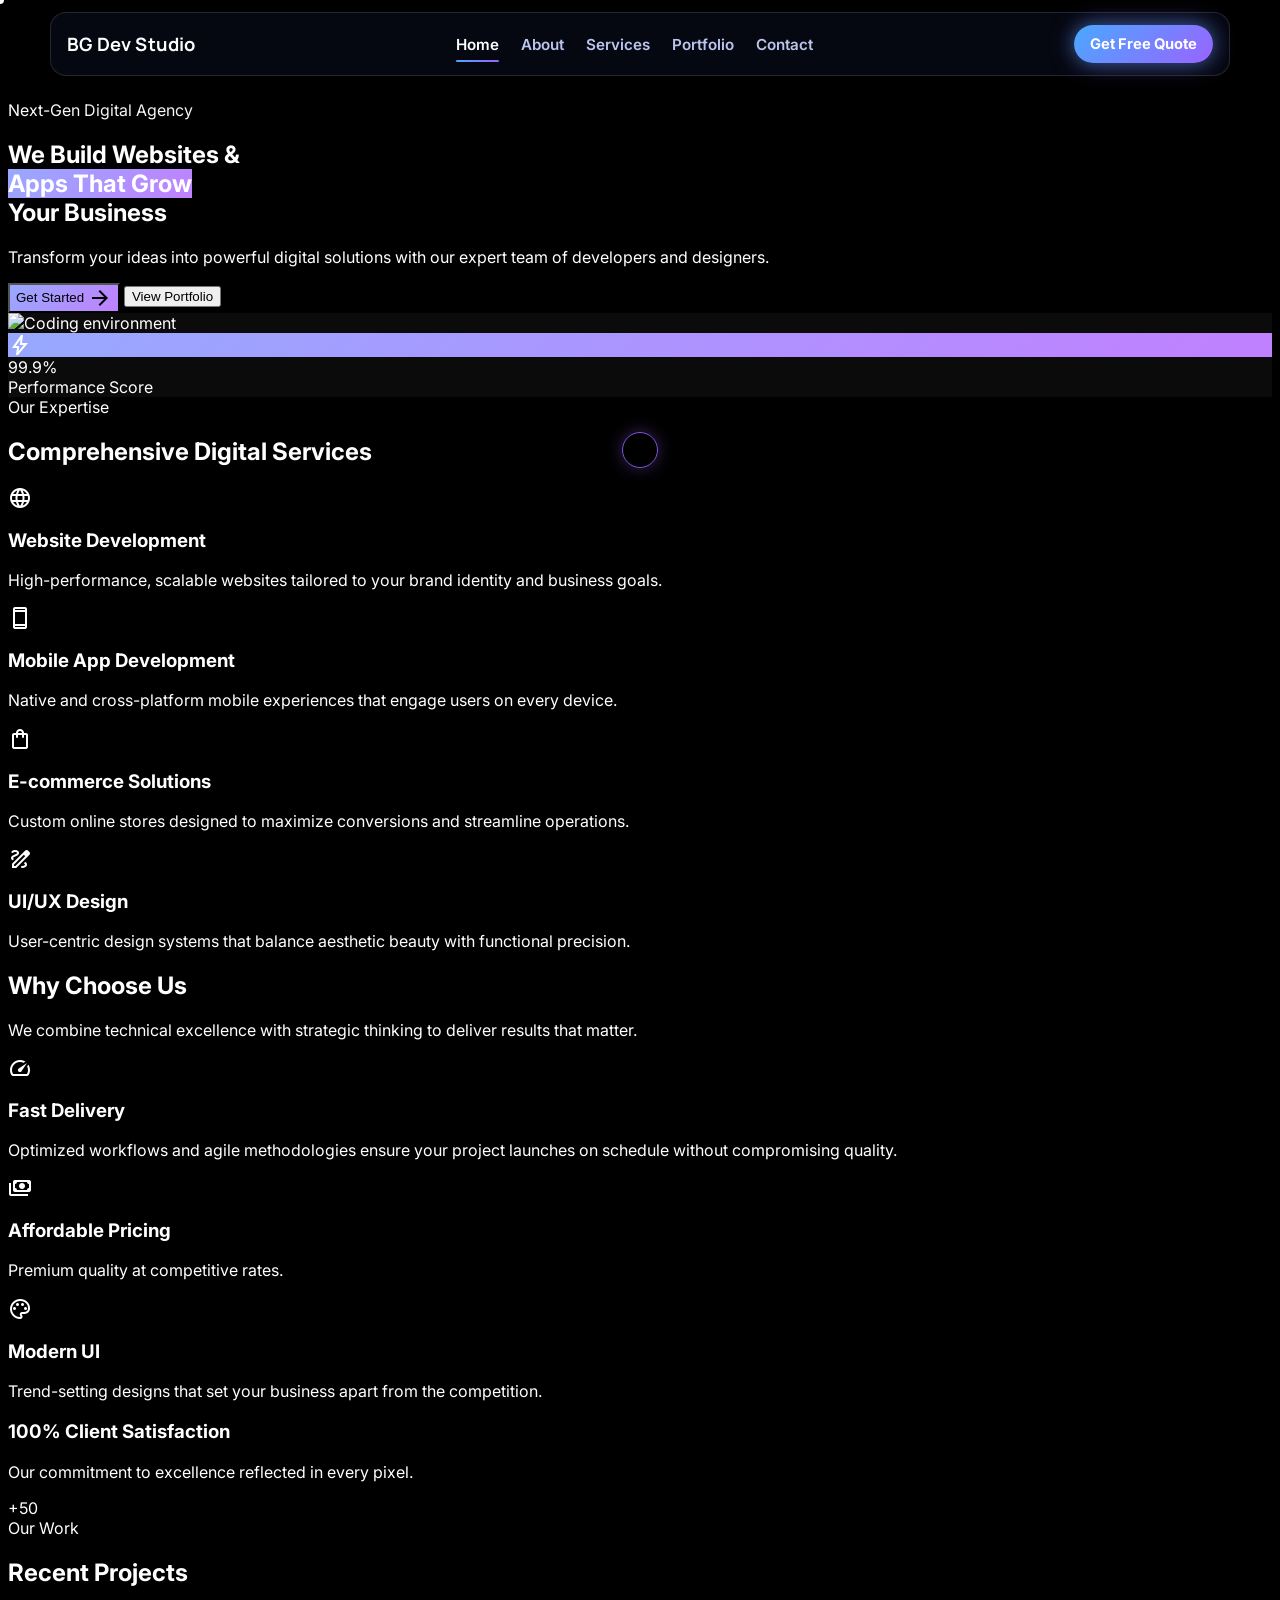
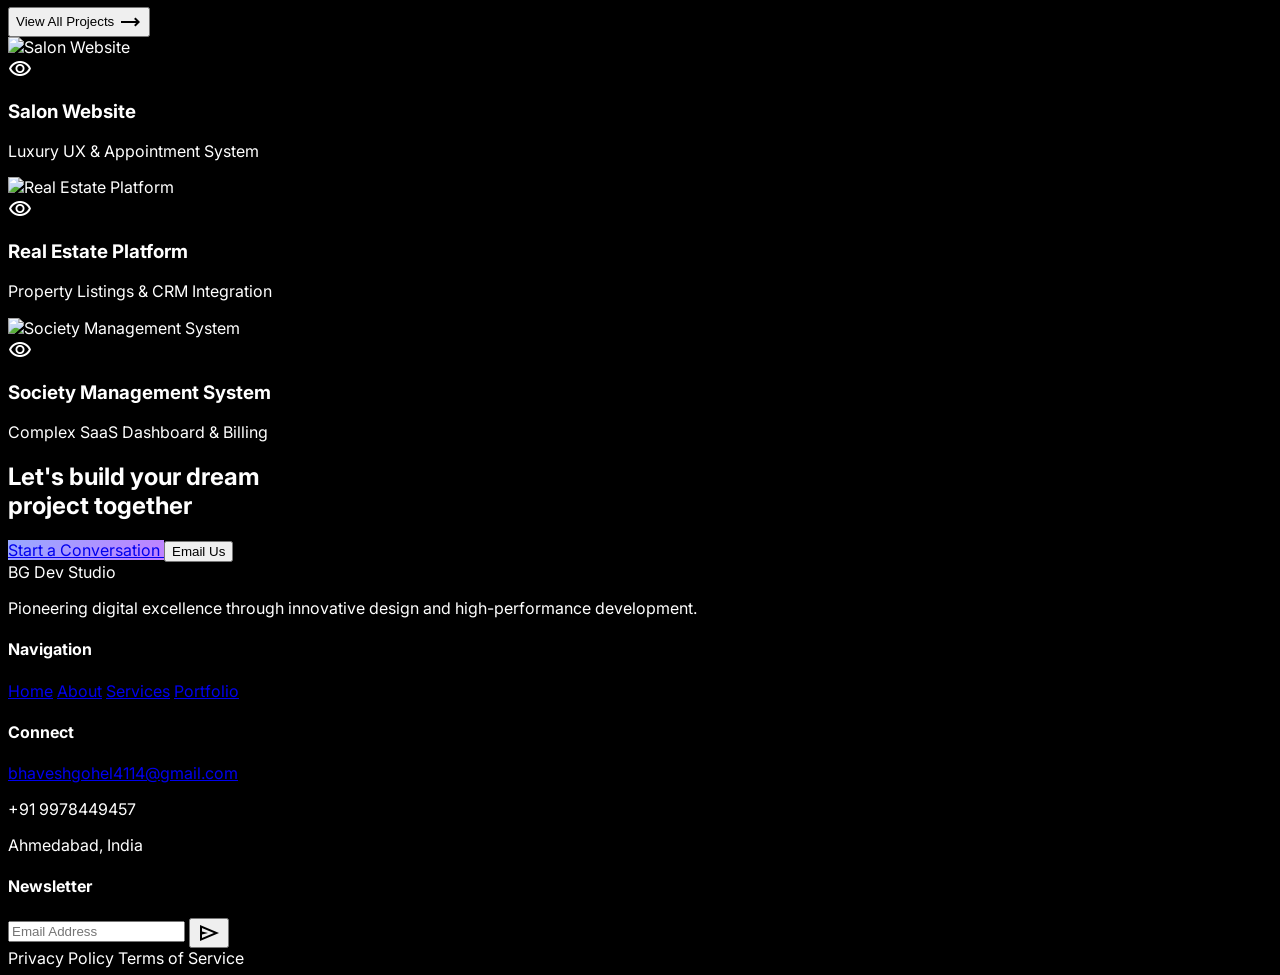
==== index.html @ 19041549 "done" ====
﻿<!DOCTYPE html>

<html class="dark" lang="en"><head>
<meta charset="utf-8"/>
<meta content="width=device-width, initial-scale=1.0" name="viewport"/>
<title>BG Dev Studio | We Build Websites &amp; Apps That Grow Your Business</title>
<link rel="icon" type="image/svg+xml" href="assets/bg-logo.svg" />
<script src="https://cdn.tailwindcss.com?plugins=forms,container-queries"></script>
<link href="https://fonts.googleapis.com/css2?family=Manrope:wght@400;500;600;700;800&amp;family=Inter:wght@400;500;600&amp;display=swap" rel="stylesheet"/>
<link href="https://fonts.googleapis.com/css2?family=Material+Symbols+Outlined:wght,FILL@100..700,0..1&amp;display=swap" rel="stylesheet"/>
<link href="https://fonts.googleapis.com/css2?family=Material+Symbols+Outlined:wght,FILL@100..700,0..1&amp;display=swap" rel="stylesheet"/>
<script id="tailwind-config">
      tailwind.config = {
        darkMode: "class",
        theme: {
          extend: {
            colors: {
              "error-dim": "#d73357",
              "on-primary-fixed-variant": "#00207e",
              "primary-fixed": "#859aff",
              "surface-container": "#191919",
              "tertiary": "#69daff",
              "on-secondary-fixed-variant": "#7511c3",
              "surface-tint": "#97a9ff",
              "on-secondary-container": "#e9cdff",
              "tertiary-dim": "#00c0ea",
              "on-tertiary-fixed-variant": "#004a5c",
              "on-surface": "#ffffff",
              "primary-fixed-dim": "#718bff",
              "surface-bright": "#2c2c2c",
              "on-tertiary-container": "#004050",
              "tertiary-fixed-dim": "#00c0ea",
              "outline": "#757575",
              "tertiary-container": "#00cffc",
              "secondary-fixed-dim": "#dbb4ff",
              "error": "#ff6e84",
              "surface-container-highest": "#262626",
              "on-secondary-fixed": "#4f0089",
              "secondary": "#c180ff",
              "secondary-container": "#6f00be",
              "on-secondary": "#33005b",
              "primary": "#97a9ff",
              "background": "#0e0e0e",
              "on-background": "#ffffff",
              "surface-dim": "#0e0e0e",
              "surface-container-lowest": "#000000",
              "inverse-surface": "#f9f9f9",
              "tertiary-fixed": "#00cffc",
              "primary-dim": "#3e65ff",
              "surface-container-high": "#1f1f1f",
              "surface": "#0e0e0e",
              "surface-container-low": "#131313",
              "secondary-fixed": "#e5c6ff",
              "on-primary-container": "#001867",
              "inverse-primary": "#134af1",
              "secondary-dim": "#9c48ea",
              "on-error": "#490013",
              "on-error-container": "#ffb2b9",
              "on-surface-variant": "#ababab",
              "on-primary": "#002283",
              "on-tertiary": "#004a5d",
              "error-container": "#a70138",
              "surface-variant": "#262626",
              "outline-variant": "#484848",
              "inverse-on-surface": "#555555",
              "on-tertiary-fixed": "#002a35",
              "on-primary-fixed": "#000000",
              "primary-container": "#859aff"
            },
            fontFamily: {
              "headline": ["Manrope"],
              "body": ["Inter"],
              "label": ["Inter"]
            },
            borderRadius: {"DEFAULT": "0.125rem", "lg": "0.25rem", "xl": "0.5rem", "full": "0.75rem"},
          },
        },
      }
    </script>
<style>
        .material-symbols-outlined {
            font-variation-settings: 'FILL' 0, 'wght' 400, 'GRAD' 0, 'opsz' 24;
            vertical-align: middle;
        }
        body {
            background-color: #000000;
            color: #ffffff;
            font-family: 'Inter', sans-serif;
        }
        .kinetic-gradient {
            background: linear-gradient(135deg, #97a9ff 0%, #c180ff 100%);
        }
        .glass-panel {
            background: rgba(19, 19, 19, 0.6);
            backdrop-filter: blur(20px);
        }
    
        .nav-scroll::-webkit-scrollbar { display: none; }
        .nav-scroll { -ms-overflow-style: none; scrollbar-width: none; }
        @media (max-width: 767px) {
            body { overflow-x: hidden; }
        }
            html { scroll-behavior: smooth; }
        .reveal {
            opacity: 0;
            transform: translateY(18px) scale(0.985);
            filter: blur(3px);
            transition: opacity .7s cubic-bezier(.22,1,.36,1), transform .7s cubic-bezier(.22,1,.36,1), filter .7s cubic-bezier(.22,1,.36,1);
            will-change: opacity, transform, filter;
        }
        .reveal.is-visible {
            opacity: 1;
            transform: translateY(0) scale(1);
            filter: blur(0);
        }
        .float-slow { animation: floatSlow 7s ease-in-out infinite; }
        @keyframes floatSlow {
            0%, 100% { transform: translateY(0px); }
            50% { transform: translateY(-8px); }
        }
        @media (prefers-reduced-motion: reduce) {
            .reveal, .reveal.is-visible { transition: none !important; opacity: 1 !important; transform: none !important; filter: none !important; }
            .float-slow { animation: none !important; }
            html { scroll-behavior: auto; }
        }
    </style>

<link rel="stylesheet" href="style.css" />
</head>
<body class="bg-surface-container-lowest text-on-surface selection:bg-primary/30">
<!-- TopNavBar -->
<div id="site-header-root"></div>
<!-- Hero Section -->
<section class="relative min-h-screen flex items-center pt-20 overflow-hidden">
<!-- Ambient Glows -->
<div class="absolute top-[-10%] left-[-10%] w-[50%] h-[50%] bg-primary-dim/10 blur-[120px] rounded-full"></div>
<div class="absolute bottom-[-10%] right-[-10%] w-[50%] h-[50%] bg-secondary-dim/10 blur-[120px] rounded-full"></div>
<div class="max-w-7xl mx-auto px-4 sm:px-6 lg:px-8 grid grid-cols-1 lg:grid-cols-12 gap-12 items-center">
<div class="lg:col-span-7 z-10">
<div class="inline-flex items-center gap-2 px-3 py-1 rounded-md bg-secondary-container/30 border border-secondary/20 mb-6">
<span class="w-2 h-2 rounded-full bg-secondary animate-pulse"></span>
<span class="text-xs font-label font-medium text-secondary-fixed">Next-Gen Digital Agency</span>
</div>
<h1 class="font-headline text-4xl sm:text-5xl md:text-7xl font-extrabold tracking-tighter leading-tight mb-6">
                    We Build Websites &amp; <br/>
<span class="text-transparent bg-clip-text kinetic-gradient">Apps That Grow</span> <br/>
                    Your Business
                </h1>
<p class="font-body text-lg md:text-xl text-on-surface-variant max-w-xl mb-10">
                    Transform your ideas into powerful digital solutions with our expert team of developers and designers.
                </p>
<div class="flex flex-wrap gap-4">
<button class="kinetic-gradient text-on-primary-fixed px-8 py-4 rounded-full font-headline font-bold text-lg hover:scale-95 transition-all duration-200 flex items-center gap-2">
                        Get Started
                        <span class="material-symbols-outlined" data-icon="arrow_forward">arrow_forward</span>
</button>
<button class="bg-surface-container-high border border-outline-variant/20 px-8 py-4 rounded-full font-headline font-bold text-lg hover:bg-surface-bright transition-all duration-200">
                        View Portfolio
                    </button>
</div>
</div>
<div class="lg:col-span-5 relative hidden lg:block">
<div class="aspect-square glass-panel rounded-3xl border border-outline-variant/10 overflow-hidden rotate-3 shadow-2xl">
<img alt="Coding environment" class="w-full h-full object-cover opacity-80" data-alt="Close-up of a high-end computer screen displaying elegant lines of code in a dark mode editor with blue and purple syntax highlighting" src="https://lh3.googleusercontent.com/aida-public/[base64]"/>
</div>
<div class="absolute -bottom-6 -left-6 glass-panel p-6 rounded-2xl border border-outline-variant/10 shadow-xl -rotate-6">
<div class="flex items-center gap-4">
<div class="w-12 h-12 rounded-full kinetic-gradient flex items-center justify-center">
<span class="material-symbols-outlined text-white" data-icon="bolt">bolt</span>
</div>
<div>
<div class="text-xl font-bold font-headline">99.9%</div>
<div class="text-xs text-on-surface-variant">Performance Score</div>
</div>
</div>
</div>
</div>
</div>
</section>
<!-- Services Preview -->
<section class="py-24 bg-surface-container-low">
<div class="max-w-7xl mx-auto px-4 sm:px-6 lg:px-8">
<div class="mb-16">
<span class="text-secondary font-label font-bold tracking-widest uppercase text-xs">Our Expertise</span>
<h2 class="font-headline text-4xl font-bold tracking-tight mt-2">Comprehensive Digital Services</h2>
</div>
<div class="grid grid-cols-1 md:grid-cols-2 lg:grid-cols-4 gap-6">
<!-- Website Development -->
<div class="group bg-surface-container-high p-8 rounded-xl hover:bg-surface-bright transition-all duration-500 border border-outline-variant/5">
<div class="w-14 h-14 rounded-lg bg-primary/10 flex items-center justify-center mb-6 group-hover:scale-110 transition-transform">
<span class="material-symbols-outlined text-primary text-3xl" data-icon="language">language</span>
</div>
<h3 class="font-headline text-xl font-bold mb-4">Website Development</h3>
<p class="text-on-surface-variant font-body text-sm leading-relaxed">High-performance, scalable websites tailored to your brand identity and business goals.</p>
</div>
<!-- Mobile App Development -->
<div class="group bg-surface-container-high p-8 rounded-xl hover:bg-surface-bright transition-all duration-500 border border-outline-variant/5">
<div class="w-14 h-14 rounded-lg bg-secondary/10 flex items-center justify-center mb-6 group-hover:scale-110 transition-transform">
<span class="material-symbols-outlined text-secondary text-3xl" data-icon="smartphone">smartphone</span>
</div>
<h3 class="font-headline text-xl font-bold mb-4">Mobile App Development</h3>
<p class="text-on-surface-variant font-body text-sm leading-relaxed">Native and cross-platform mobile experiences that engage users on every device.</p>
</div>
<!-- E-commerce Solutions -->
<div class="group bg-surface-container-high p-8 rounded-xl hover:bg-surface-bright transition-all duration-500 border border-outline-variant/5">
<div class="w-14 h-14 rounded-lg bg-tertiary/10 flex items-center justify-center mb-6 group-hover:scale-110 transition-transform">
<span class="material-symbols-outlined text-tertiary text-3xl" data-icon="shopping_bag">shopping_bag</span>
</div>
<h3 class="font-headline text-xl font-bold mb-4">E-commerce Solutions</h3>
<p class="text-on-surface-variant font-body text-sm leading-relaxed">Custom online stores designed to maximize conversions and streamline operations.</p>
</div>
<!-- UI/UX Design -->
<div class="group bg-surface-container-high p-8 rounded-xl hover:bg-surface-bright transition-all duration-500 border border-outline-variant/5">
<div class="w-14 h-14 rounded-lg bg-error/10 flex items-center justify-center mb-6 group-hover:scale-110 transition-transform">
<span class="material-symbols-outlined text-error text-3xl" data-icon="draw">draw</span>
</div>
<h3 class="font-headline text-xl font-bold mb-4">UI/UX Design</h3>
<p class="text-on-surface-variant font-body text-sm leading-relaxed">User-centric design systems that balance aesthetic beauty with functional precision.</p>
</div>
</div>
</div>
</section>
<!-- Why Choose Us (Bento Grid) -->
<section class="py-24 bg-surface">
<div class="max-w-7xl mx-auto px-4 sm:px-6 lg:px-8">
<div class="text-center mb-16">
<h2 class="font-headline text-4xl font-bold tracking-tight">Why Choose Us</h2>
<p class="text-on-surface-variant mt-4 max-w-2xl mx-auto">We combine technical excellence with strategic thinking to deliver results that matter.</p>
</div>
<div class="grid grid-cols-1 md:grid-cols-3 gap-6 auto-rows-[240px]">
<div class="md:col-span-2 bg-surface-container-high rounded-3xl p-8 flex flex-col justify-end relative overflow-hidden group">
<div class="absolute top-0 right-0 p-8">
<span class="material-symbols-outlined text-primary text-6xl opacity-20 group-hover:opacity-100 transition-opacity" data-icon="speed">speed</span>
</div>
<h3 class="font-headline text-2xl font-bold relative z-10">Fast Delivery</h3>
<p class="text-on-surface-variant mt-2 relative z-10 max-w-md">Optimized workflows and agile methodologies ensure your project launches on schedule without compromising quality.</p>
</div>
<div class="bg-secondary-container/20 rounded-3xl p-8 border border-secondary/10 flex flex-col items-center justify-center text-center group">
<span class="material-symbols-outlined text-secondary text-5xl mb-4 group-hover:scale-110 transition-transform" data-icon="payments">payments</span>
<h3 class="font-headline text-2xl font-bold">Affordable Pricing</h3>
<p class="text-xs text-on-secondary-container mt-2">Premium quality at competitive rates.</p>
</div>
<div class="bg-surface-container-high rounded-3xl p-8 flex flex-col justify-center group">
<div class="flex items-center gap-4 mb-4">
<div class="w-10 h-10 rounded-full bg-tertiary/10 flex items-center justify-center">
<span class="material-symbols-outlined text-tertiary" data-icon="palette">palette</span>
</div>
<h3 class="font-headline text-xl font-bold">Modern UI</h3>
</div>
<p class="text-on-surface-variant text-sm">Trend-setting designs that set your business apart from the competition.</p>
</div>
<div class="md:col-span-2 bg-gradient-to-br from-primary-dim/20 to-secondary-dim/20 rounded-3xl p-8 flex flex-col sm:flex-row sm:items-center sm:justify-between gap-6 group overflow-hidden">
<div>
<h3 class="font-headline text-3xl font-bold">100% Client Satisfaction</h3>
<p class="text-on-surface-variant mt-2">Our commitment to excellence reflected in every pixel.</p>
</div>
<div class="flex -space-x-3 sm:-space-x-4 self-end sm:self-auto shrink-0">
<div class="w-12 h-12 rounded-full border-2 border-surface bg-surface-container"></div>
<div class="w-12 h-12 rounded-full border-2 border-surface bg-primary"></div>
<div class="w-12 h-12 rounded-full border-2 border-surface bg-secondary"></div>
<div class="w-12 h-12 rounded-full border-2 border-surface bg-tertiary flex items-center justify-center text-xs font-bold">+50</div>
</div>
</div>
</div>
</div>
</section>
<!-- Portfolio Preview -->
<section class="py-24 bg-surface-container-low overflow-hidden">
<div class="max-w-7xl mx-auto px-4 sm:px-6 lg:px-8">
<div class="flex justify-between items-end mb-16">
<div>
<span class="text-primary font-label font-bold tracking-widest uppercase text-xs">Our Work</span>
<h2 class="font-headline text-4xl font-bold tracking-tight mt-2">Recent Projects</h2>
</div>
<button class="text-primary font-headline font-bold flex items-center gap-2 hover:gap-4 transition-all">
                    View All Projects
                    <span class="material-symbols-outlined" data-icon="trending_flat">trending_flat</span>
</button>
</div>
<div class="grid grid-cols-1 md:grid-cols-3 gap-8">
<!-- Project 1 -->
<div class="group">
<div class="aspect-[4/3] rounded-2xl overflow-hidden mb-6 bg-surface-container-highest relative">
<img alt="Salon Website" class="w-full h-full object-cover group-hover:scale-105 transition-transform duration-700" data-alt="Modern minimalist website interface for a luxury hair salon featuring soft lighting, elegant typography, and high-resolution lifestyle imagery" src="https://lh3.googleusercontent.com/aida-public/[base64]"/>
<div class="absolute inset-0 bg-black/40 opacity-0 group-hover:opacity-100 transition-opacity flex items-center justify-center">
<span class="material-symbols-outlined text-white text-4xl" data-icon="visibility">visibility</span>
</div>
</div>
<h3 class="font-headline text-xl font-bold mb-1">Salon Website</h3>
<p class="text-on-surface-variant text-sm">Luxury UX &amp; Appointment System</p>
</div>
<!-- Project 2 -->
<div class="group">
<div class="aspect-[4/3] rounded-2xl overflow-hidden mb-6 bg-surface-container-highest relative">
<img alt="Real Estate Platform" class="w-full h-full object-cover group-hover:scale-105 transition-transform duration-700" data-alt="Clean and professional real estate search portal showing property listings with a map view and intuitive filter controls in a sleek dark interface" src="https://lh3.googleusercontent.com/aida-public/[base64]"/>
<div class="absolute inset-0 bg-black/40 opacity-0 group-hover:opacity-100 transition-opacity flex items-center justify-center">
<span class="material-symbols-outlined text-white text-4xl" data-icon="visibility">visibility</span>
</div>
</div>
<h3 class="font-headline text-xl font-bold mb-1">Real Estate Platform</h3>
<p class="text-on-surface-variant text-sm">Property Listings &amp; CRM Integration</p>
</div>
<!-- Project 3 -->
<div class="group">
<div class="aspect-[4/3] rounded-2xl overflow-hidden mb-6 bg-surface-container-highest relative">
<img alt="Society Management System" class="w-full h-full object-cover group-hover:scale-105 transition-transform duration-700" data-alt="Dashboard interface for a society management application featuring analytics charts, resident lists, and administrative task panels in a sophisticated dark theme" src="https://lh3.googleusercontent.com/aida-public/[base64]"/>
<div class="absolute inset-0 bg-black/40 opacity-0 group-hover:opacity-100 transition-opacity flex items-center justify-center">
<span class="material-symbols-outlined text-white text-4xl" data-icon="visibility">visibility</span>
</div>
</div>
<h3 class="font-headline text-xl font-bold mb-1">Society Management System</h3>
<p class="text-on-surface-variant text-sm">Complex SaaS Dashboard &amp; Billing</p>
</div>
</div>
</div>
</section>
<!-- Call To Action -->
<section class="py-24 bg-surface-container-lowest relative overflow-hidden">
<div class="absolute inset-0 kinetic-gradient opacity-10 blur-[100px] rounded-full scale-150"></div>
<div class="max-w-4xl mx-auto px-4 sm:px-6 lg:px-8 text-center relative z-10">
<h2 class="font-headline text-3xl sm:text-4xl md:text-6xl font-extrabold tracking-tighter mb-8 leading-tight">
                Let's build your dream <br/> project together
            </h2>
<div class="flex flex-wrap justify-center gap-6">
<a class="kinetic-gradient text-on-primary-fixed px-10 py-5 rounded-full font-headline font-bold text-xl hover:scale-95 transition-all duration-200 inline-flex items-center justify-center" href="https://wa.me/919978449457?text=Hi%20BG%20Dev%20Studio%2C%20please%20share%20your%20service%20details%20and%20pricing." rel="noopener noreferrer" target="_blank">
                    Start a Conversation
                </a>
<button class="bg-surface-container-high px-10 py-5 rounded-full font-headline font-bold text-xl border border-outline-variant/20 hover:bg-surface-bright transition-all">
                    Email Us
                </button>
</div>
</div>
</section>
<!-- Footer -->
<footer class="bg-black w-full py-12 px-4 sm:px-6 lg:px-8 border-t border-neutral-900">
<div class="grid grid-cols-1 md:grid-cols-4 gap-8 max-w-7xl mx-auto">
<div class="col-span-1">
<div class="text-lg font-black text-white mb-4">BG Dev Studio</div>
<p class="font-manrope text-sm text-neutral-400 max-w-xs">
                    Pioneering digital excellence through innovative design and high-performance development.
                </p>
</div>
<div class="col-span-1">
<h4 class="text-white font-bold mb-4 font-headline text-sm uppercase tracking-widest">Navigation</h4>
<div class="flex flex-col gap-2">
<a class="font-manrope text-sm text-neutral-500 hover:text-blue-400 transition-colors" href="index.html">Home</a>
<a class="font-manrope text-sm text-neutral-500 hover:text-blue-400 transition-colors" href="about.html">About</a>
<a class="font-manrope text-sm text-neutral-500 hover:text-blue-400 transition-colors" href="service.html">Services</a>
<a class="font-manrope text-sm text-neutral-500 hover:text-blue-400 transition-colors" href="portfolio.html">Portfolio</a>
</div>
</div>
<div class="col-span-1">
<h4 class="text-white font-bold mb-4 font-headline text-sm uppercase tracking-widest">Connect</h4>
<div class="flex flex-col gap-2">
<a class="font-manrope text-sm text-neutral-500 hover:text-blue-400 transition-colors" href="mailto:bhaveshgohel4114@gmail.com">bhaveshgohel4114@gmail.com</a>
<p class="font-manrope text-sm text-neutral-500">+91 9978449457</p>
<p class="font-manrope text-sm text-neutral-500">Ahmedabad, India</p>
</div>
</div>
<div class="col-span-1">
<h4 class="text-white font-bold mb-4 font-headline text-sm uppercase tracking-widest">Newsletter</h4>
<div class="relative">
<input class="w-full bg-surface-container-lowest border border-outline-variant/30 rounded-lg px-4 py-2 text-sm focus:border-primary transition-colors outline-none" placeholder="Email Address" type="email"/>
<button class="absolute right-2 top-1.5 text-primary">
<span class="material-symbols-outlined" data-icon="send">send</span>
</button>
</div>
</div>
</div>
<div class="max-w-7xl mx-auto mt-12 pt-8 border-t border-neutral-900/50 flex flex-col md:flex-row justify-between items-center gap-4">
<div class="flex gap-6">
<span class="text-neutral-500 hover:text-white transition-colors text-xs">Privacy Policy</span>
<span class="text-neutral-500 hover:text-white transition-colors text-xs">Terms of Service</span>
</div>
</div>
</footer>
<script>
(function () {
  const sectionTargets = document.querySelectorAll('section, footer');
  const cardTargets = document.querySelectorAll('.group, .glass-panel, .rounded-xl, .rounded-2xl, .rounded-3xl');
  const unique = new Set();
  [...sectionTargets, ...cardTargets].forEach((el) => {
    if (!el || unique.has(el)) return;
    unique.add(el);
    el.classList.add('reveal');
  });

  document.querySelectorAll('.glass-panel').forEach((el) => el.classList.add('float-slow'));

  const observer = new IntersectionObserver((entries) => {
    entries.forEach((entry) => {
      if (!entry.isIntersecting) return;
      entry.target.classList.add('is-visible');
      observer.unobserve(entry.target);
    });
  }, { threshold: 0.12, rootMargin: '0px 0px -8% 0px' });

  let i = 0;
  document.querySelectorAll('.reveal').forEach((el) => {
    el.style.transitionDelay = (i % 6) * 60 + 'ms';
    observer.observe(el);
    i += 1;
  });
})();
</script>

<script src="script.js" defer></script>
</body></html>
---- style.css ----
﻿:root {
  --sh-bg: rgba(8, 12, 24, 0.68);
  --sh-line: rgba(255, 255, 255, 0.12);
  --sh-text: #e7ebff;
  --sh-muted: #bcc5ee;
  --sh-neon-a: #4aa8ff;
  --sh-neon-b: #9a63ff;
}

body.has-shared-header {
  padding-top: 92px;
}

.sh-header {
  position: fixed;
  top: 12px;
  left: 50%;
  transform: translateX(-50%);
  width: min(1180px, calc(100% - 26px));
  z-index: 900;
}

.sh-inner {
  display: grid;
  grid-template-columns: auto 1fr auto;
  align-items: center;
  gap: 18px;
  padding: 12px 16px;
  border-radius: 16px;
  background: var(--sh-bg);
  border: 1px solid var(--sh-line);
  backdrop-filter: blur(13px);
  -webkit-backdrop-filter: blur(13px);
  box-shadow: 0 16px 34px rgba(0, 0, 0, 0.34);
}

.sh-logo {
  text-decoration: none;
  color: #fff;
  font-family: "Space Grotesk", Manrope, sans-serif;
  font-weight: 700;
  font-size: 1.15rem;
  letter-spacing: 0.2px;
}

.sh-nav {
  display: flex;
  justify-content: center;
  gap: 22px;
}

.sh-link,
.sh-mobile-link {
  text-decoration: none;
  color: var(--sh-muted);
  position: relative;
  transition: color .24s ease;
}

.sh-link {
  font-size: 0.95rem;
  font-weight: 600;
  padding: 4px 0;
}

.sh-link::after {
  content: "";
  position: absolute;
  left: 0;
  right: 0;
  bottom: -4px;
  height: 2px;
  border-radius: 999px;
  background: linear-gradient(90deg, var(--sh-neon-a), var(--sh-neon-b));
  transform: scaleX(0);
  transform-origin: left center;
  transition: transform .22s ease;
}

.sh-link:hover,
.sh-link.is-active {
  color: #fff;
}

.sh-link:hover::after,
.sh-link.is-active::after {
  transform: scaleX(1);
}

.sh-cta {
  text-decoration: none;
  display: inline-flex;
  align-items: center;
  justify-content: center;
  padding: 10px 16px;
  border-radius: 999px;
  color: #fff;
  font-weight: 700;
  font-size: 0.92rem;
  background: linear-gradient(135deg, var(--sh-neon-a), var(--sh-neon-b));
  box-shadow: 0 0 18px rgba(74, 168, 255, 0.45), 0 0 28px rgba(154, 99, 255, 0.32);
  transition: transform .2s ease, box-shadow .2s ease;
}

.sh-cta:hover {
  transform: translateY(-2px) scale(1.03);
  box-shadow: 0 0 22px rgba(74, 168, 255, 0.55), 0 0 34px rgba(154, 99, 255, 0.42);
}

.sh-toggle {
  display: none;
  width: 42px;
  height: 42px;
  border-radius: 12px;
  border: 1px solid var(--sh-line);
  background: rgba(255, 255, 255, 0.04);
  cursor: pointer;
  align-items: center;
  justify-content: center;
  gap: 4px;
  flex-direction: column;
}

.sh-toggle span {
  width: 18px;
  height: 2px;
  background: #fff;
  border-radius: 99px;
  transition: transform .22s ease, opacity .22s ease;
}

.sh-toggle.is-open span:nth-child(1) { transform: translateY(6px) rotate(45deg); }
.sh-toggle.is-open span:nth-child(2) { opacity: 0; }
.sh-toggle.is-open span:nth-child(3) { transform: translateY(-6px) rotate(-45deg); }

.sh-mobile-backdrop {
  position: fixed;
  inset: 0;
  background: rgba(5, 8, 16, 0.54);
  backdrop-filter: blur(4px);
  -webkit-backdrop-filter: blur(4px);
  z-index: 890;
  opacity: 0;
  transition: opacity .26s ease;
}

.sh-mobile {
  position: fixed;
  top: 70px;
  left: 50%;
  transform: translate(-50%, -14px);
  width: min(1180px, calc(100% - 26px));
  z-index: 910;
  border-radius: 16px;
  background: rgba(9, 13, 26, 0.96);
  border: 1px solid var(--sh-line);
  padding: 16px;
  display: grid;
  gap: 12px;
  opacity: 0;
  pointer-events: none;
  transition: opacity .26s ease, transform .26s ease;
}

.sh-mobile.is-open {
  opacity: 1;
  transform: translate(-50%, 0);
  pointer-events: auto;
}

.sh-mobile-link {
  font-size: 1.05rem;
  font-weight: 600;
  padding: 8px 2px;
  border-bottom: 1px solid rgba(255, 255, 255, 0.1);
}

.sh-mobile-link:hover,
.sh-mobile-link.is-active {
  color: #fff;
  text-shadow: 0 0 10px rgba(94, 160, 255, 0.4);
}

.sh-cta-mobile {
  margin-top: 8px;
  width: 100%;
}

@media (max-width: 900px) {
  .sh-inner {
    grid-template-columns: auto auto;
    justify-content: space-between;
  }

  .sh-nav,
  .sh-cta {
    display: none;
  }

  .sh-toggle {
    display: inline-flex;
  }
}

.shared-page-loader {
  position: fixed;
  inset: 0;
  z-index: 12000;
  display: grid;
  place-items: center;
  background: rgba(5, 9, 20, 0.97);
  transition: opacity .5s ease, visibility .5s ease;
}

.shared-page-loader.is-hidden {
  opacity: 0;
  visibility: hidden;
}

.shared-page-loader-ring {
  width: 78px;
  height: 78px;
  border-radius: 50%;
  border: 3px solid rgba(255, 255, 255, 0.14);
  border-top-color: #4aa8ff;
  border-right-color: #9a63ff;
  animation: sharedLoaderSpin .9s linear infinite;
  box-shadow: 0 0 20px rgba(74, 168, 255, 0.42), 0 0 32px rgba(154, 99, 255, 0.33);
}

@keyframes sharedLoaderSpin {
  to {
    transform: rotate(360deg);
  }
}

.shared-cursor-dot,
.shared-cursor-ring {
  position: fixed;
  top: 0;
  left: 0;
  transform: translate(-50%, -50%);
  pointer-events: none;
  z-index: 13000;
  border-radius: 50%;
}

.shared-cursor-dot {
  width: 8px;
  height: 8px;
  background: #fff;
}

.shared-cursor-ring {
  width: 34px;
  height: 34px;
  border: 1px solid rgba(154, 99, 255, 0.85);
  box-shadow: 0 0 16px rgba(154, 99, 255, 0.35);
  transition: width .18s ease, height .18s ease, border-color .18s ease, box-shadow .18s ease;
}

.shared-cursor-ring.is-active {
  width: 50px;
  height: 50px;
  border-color: rgba(74, 168, 255, 0.95);
  box-shadow: 0 0 20px rgba(74, 168, 255, 0.46);
}

@media (pointer: fine) and (min-width: 681px) {
  body.has-shared-cursor {
    cursor: none;
  }
}

@media (max-width: 680px), (pointer: coarse), (prefers-reduced-motion: reduce) {
  .shared-cursor-dot,
  .shared-cursor-ring {
    display: none !important;
  }
}
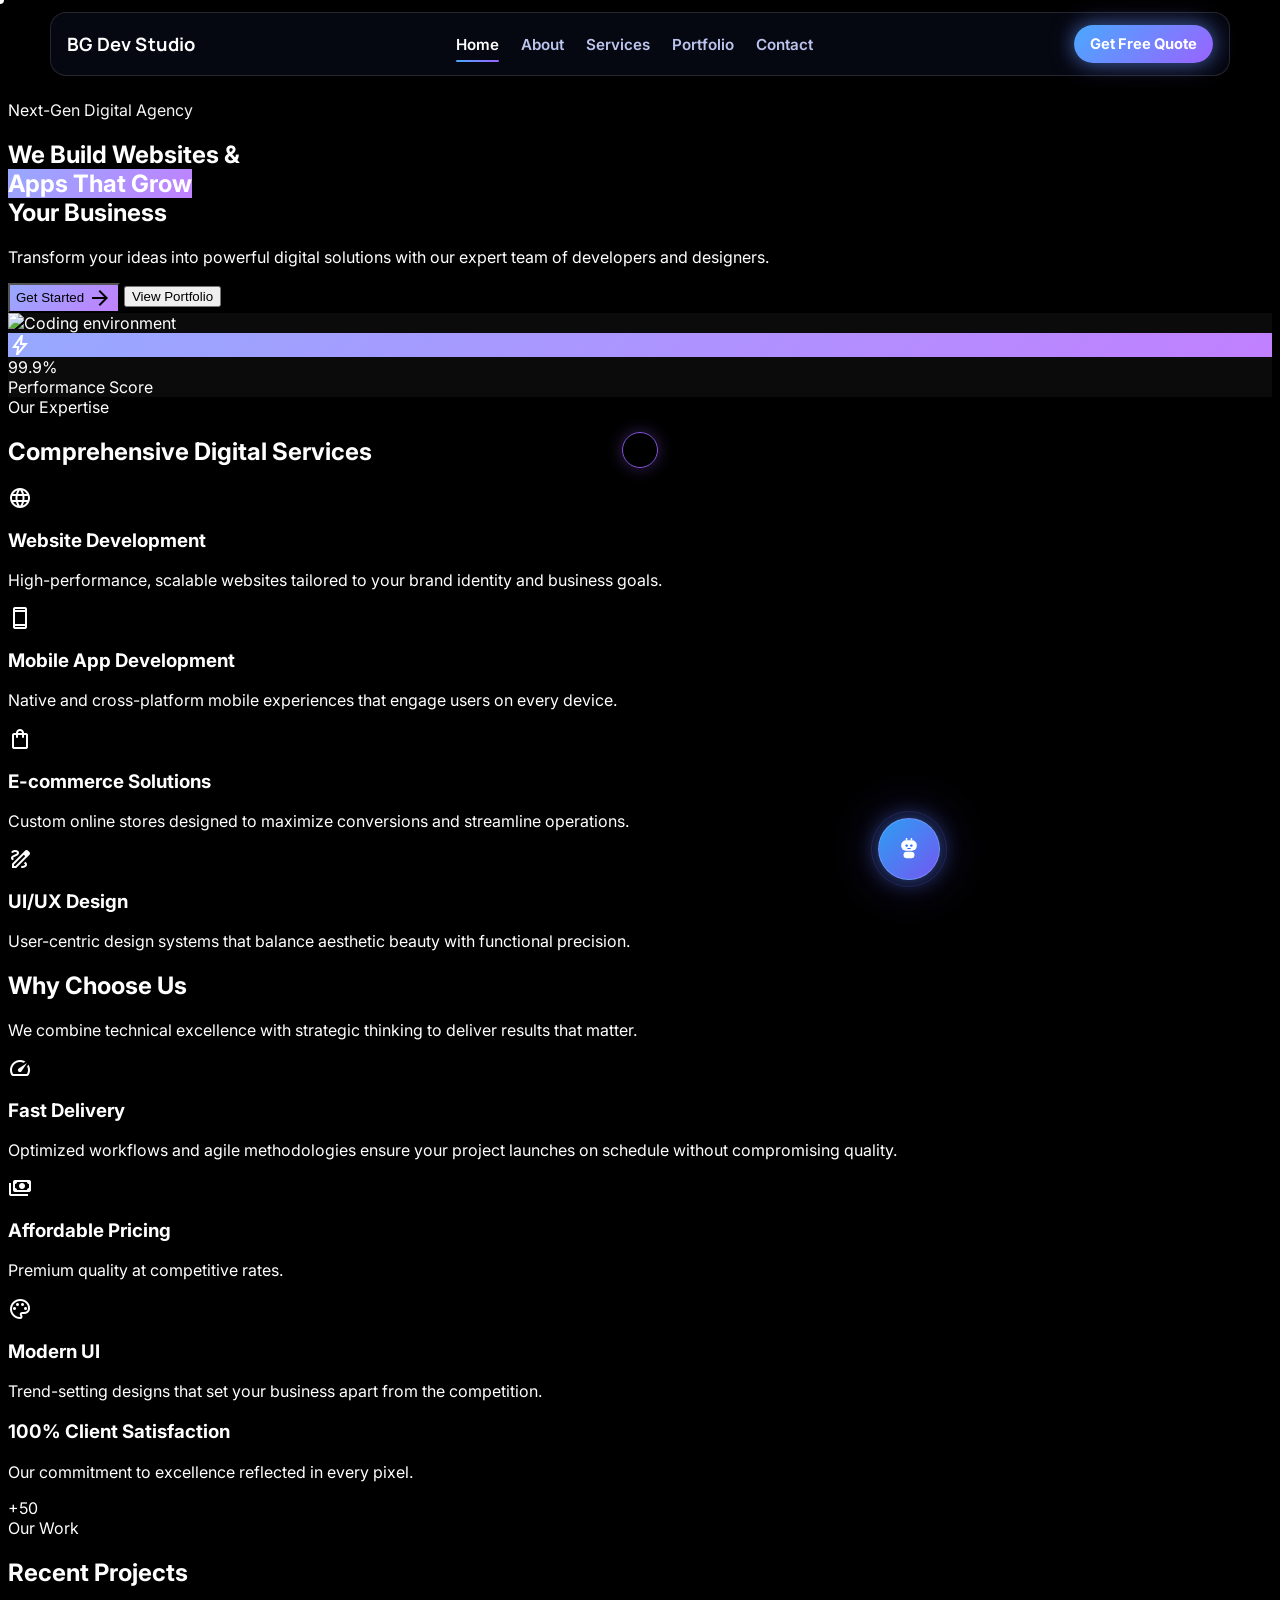
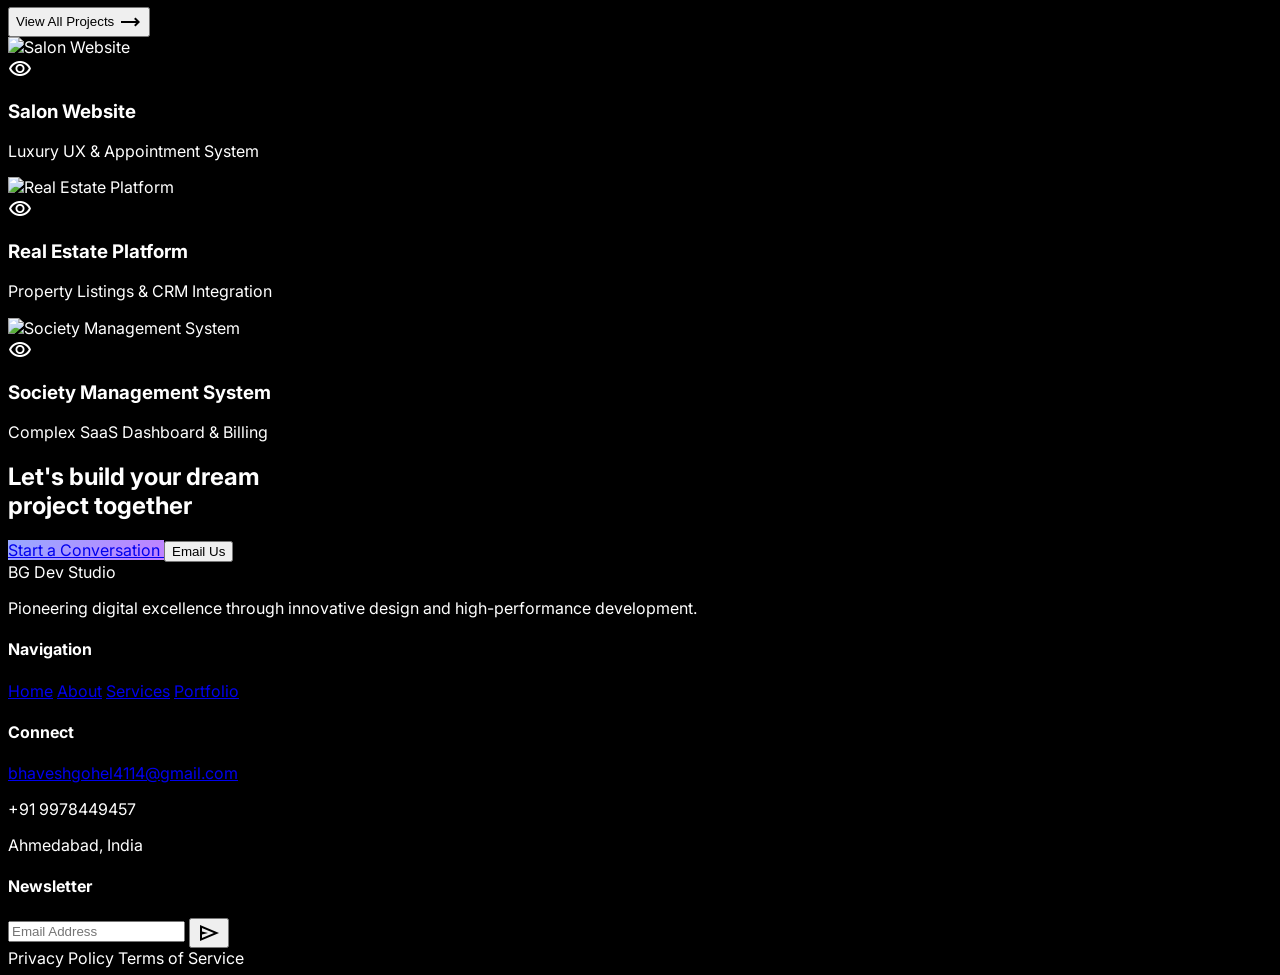
==== commit 0f6f7a3b: "google analaytics" ====
--- a/index.html
+++ b/index.html
@@ -4,6 +4,15 @@
 <meta charset="utf-8"/>
 <meta content="width=device-width, initial-scale=1.0" name="viewport"/>
 <title>BG Dev Studio | We Build Websites &amp; Apps That Grow Your Business</title>
+<!-- Google tag (gtag.js) -->
+<script async src="https://www.googletagmanager.com/gtag/js?id=G-KN6YCEHR7E"></script>
+<script>
+  window.dataLayer = window.dataLayer || [];
+  function gtag(){dataLayer.push(arguments);}
+  gtag('js', new Date());
+
+  gtag('config', 'G-KN6YCEHR7E');
+</script>
 <link rel="icon" type="image/svg+xml" href="assets/bg-logo.svg" />
 <script src="https://cdn.tailwindcss.com?plugins=forms,container-queries"></script>
 <link href="https://fonts.googleapis.com/css2?family=Manrope:wght@400;500;600;700;800&amp;family=Inter:wght@400;500;600&amp;display=swap" rel="stylesheet"/>
--- a/style.css
+++ b/style.css
@@ -278,3 +278,320 @@
     display: none !important;
   }
 }
+
+:root {
+  --tgw-blue: #2ea7ff;
+  --tgw-purple: #7a5cff;
+  --tgw-text: #eaf2ff;
+  --tgw-muted: #a9b7d3;
+  --tgw-glass: rgba(13, 17, 31, 0.62);
+  --tgw-border: rgba(119, 165, 255, 0.36);
+  --tgw-shadow: 0 12px 34px rgba(20, 30, 60, 0.48), 0 0 40px rgba(84, 132, 255, 0.26);
+}
+
+.bgds-chat-widget {
+  position: fixed;
+  right: 20px;
+  bottom: 20px;
+  z-index: 14050;
+  font-family: "Space Grotesk", Manrope, "Segoe UI", sans-serif;
+  cursor: auto;
+}
+
+.bgds-chat-widget * {
+  cursor: auto;
+}
+
+.bgds-fab {
+  position: relative;
+  width: 62px;
+  height: 62px;
+  border: 1px solid rgba(150, 180, 255, 0.45);
+  border-radius: 50%;
+  background: linear-gradient(135deg, rgba(46, 167, 255, 0.95), rgba(122, 92, 255, 0.95));
+  color: #fff;
+  display: grid;
+  place-items: center;
+  cursor: pointer;
+  box-shadow: 0 0 22px rgba(65, 133, 255, 0.55), 0 0 50px rgba(122, 92, 255, 0.35);
+  transition: transform .24s ease, box-shadow .24s ease;
+  animation: bgdsPulse 2.2s ease-in-out infinite;
+}
+
+.bgds-fab:hover {
+  transform: scale(1.05);
+  box-shadow: 0 0 28px rgba(65, 133, 255, 0.75), 0 0 62px rgba(122, 92, 255, 0.48);
+}
+
+.bgds-fab svg {
+  width: 28px;
+  height: 28px;
+  fill: #fff;
+}
+
+.bgds-fab-ring {
+  position: absolute;
+  inset: -8px;
+  border-radius: 50%;
+  border: 1px solid rgba(122, 92, 255, 0.28);
+  opacity: 0.65;
+  pointer-events: none;
+}
+
+.bgds-chat-card {
+  width: min(380px, calc(100vw - 28px));
+  margin-bottom: 14px;
+  border-radius: 20px;
+  background:
+    radial-gradient(120% 120% at 100% 0%, rgba(122, 92, 255, 0.16), transparent 55%),
+    radial-gradient(120% 120% at 0% 100%, rgba(46, 167, 255, 0.16), transparent 55%),
+    var(--tgw-glass);
+  border: 1px solid var(--tgw-border);
+  box-shadow: var(--tgw-shadow);
+  backdrop-filter: blur(14px) saturate(140%);
+  -webkit-backdrop-filter: blur(14px) saturate(140%);
+  overflow: hidden;
+  opacity: 0;
+  transform: translateY(14px) scale(0.98);
+  pointer-events: none;
+  transition: opacity .28s ease, transform .28s ease;
+}
+
+.bgds-chat-card.is-open {
+  opacity: 1;
+  transform: translateY(0) scale(1);
+  pointer-events: auto;
+}
+
+.bgds-chat-head {
+  display: flex;
+  justify-content: space-between;
+  gap: 12px;
+  padding: 16px 16px 12px;
+  border-bottom: 1px solid rgba(148, 170, 220, 0.16);
+}
+
+.bgds-chat-head h3 {
+  margin: 0;
+  color: var(--tgw-text);
+  font-size: 16px;
+  font-weight: 700;
+}
+
+.bgds-chat-head p {
+  margin: 3px 0 0;
+  color: var(--tgw-muted);
+  font-size: 13px;
+}
+
+.bgds-close {
+  width: 30px;
+  height: 30px;
+  border: 0;
+  border-radius: 10px;
+  color: #d7e6ff;
+  background: rgba(136, 162, 216, 0.14);
+  cursor: pointer;
+  font-size: 22px;
+  line-height: 1;
+  transition: transform .2s ease, background .2s ease;
+}
+
+.bgds-close:hover {
+  transform: scale(1.06);
+  background: rgba(136, 162, 216, 0.24);
+}
+
+.bgds-chat-body {
+  padding: 12px;
+  min-height: 190px;
+  max-height: 260px;
+  overflow-y: auto;
+  display: flex;
+  flex-direction: column;
+  gap: 8px;
+}
+
+.bgds-msg {
+  max-width: 88%;
+  padding: 9px 11px;
+  border-radius: 12px;
+  font-size: 13px;
+  line-height: 1.45;
+}
+
+.bgds-msg.is-bot {
+  color: #dff0ff;
+  background: rgba(70, 135, 255, 0.18);
+  border: 1px solid rgba(116, 164, 255, 0.24);
+  align-self: flex-start;
+}
+
+.bgds-msg.is-user {
+  color: #f7faff;
+  background: rgba(122, 92, 255, 0.28);
+  border: 1px solid rgba(181, 159, 255, 0.28);
+  align-self: flex-end;
+}
+
+.bgds-msg.is-typing {
+  display: inline-flex;
+  align-items: center;
+  gap: 6px;
+  min-width: 52px;
+}
+
+.bgds-msg.is-typing span {
+  width: 6px;
+  height: 6px;
+  border-radius: 50%;
+  background: #b8d7ff;
+  opacity: 0.45;
+  animation: bgdsTyping 1s infinite ease-in-out;
+}
+
+.bgds-msg.is-typing span:nth-child(2) {
+  animation-delay: 0.16s;
+}
+
+.bgds-msg.is-typing span:nth-child(3) {
+  animation-delay: 0.32s;
+}
+
+.bgds-chat-whatsapp-wrap {
+  padding: 0 12px 10px;
+  display: none;
+}
+
+.bgds-chat-whatsapp-wrap.is-visible {
+  display: block;
+}
+
+.bgds-wa-btn {
+  display: inline-flex;
+  align-items: center;
+  justify-content: center;
+  width: 100%;
+  text-decoration: none;
+  font-size: 13px;
+  font-weight: 700;
+  color: #e9f6ff;
+  padding: 10px 12px;
+  border-radius: 10px;
+  border: 1px solid rgba(117, 173, 255, 0.35);
+  background: rgba(39, 185, 116, 0.2);
+  box-shadow: 0 0 16px rgba(39, 185, 116, 0.12);
+  transition: transform .18s ease, box-shadow .18s ease, background .18s ease;
+}
+
+.bgds-wa-btn:hover {
+  transform: translateY(-1px);
+  background: rgba(39, 185, 116, 0.3);
+  box-shadow: 0 0 18px rgba(39, 185, 116, 0.22);
+}
+
+.bgds-chat-input-wrap {
+  display: flex;
+  gap: 10px;
+  padding: 12px 12px 14px;
+}
+
+.bgds-chat-widget .bgds-chat-input {
+  flex: 1;
+  min-width: 0;
+  border: 1px solid rgba(135, 162, 220, 0.28);
+  border-radius: 12px;
+  outline: none;
+  padding: 12px 13px;
+  font-size: 14px;
+  color: #eef4ff !important;
+  background: rgba(9, 16, 31, 0.92) !important;
+  -webkit-text-fill-color: #eef4ff !important;
+  caret-color: #7eb8ff;
+  appearance: none;
+}
+
+.bgds-chat-widget .bgds-chat-input::placeholder {
+  color: #96a9cc;
+  opacity: 1;
+}
+
+.bgds-chat-widget .bgds-chat-input:focus {
+  border-color: rgba(97, 169, 255, 0.72);
+  box-shadow: 0 0 0 3px rgba(69, 137, 255, 0.2);
+}
+
+.bgds-chat-widget .bgds-chat-input:-webkit-autofill,
+.bgds-chat-widget .bgds-chat-input:-webkit-autofill:hover,
+.bgds-chat-widget .bgds-chat-input:-webkit-autofill:focus {
+  -webkit-text-fill-color: #eef4ff !important;
+  transition: background-color 9999s ease-in-out 0s;
+  box-shadow: 0 0 0 1000px rgba(9, 16, 31, 0.92) inset !important;
+  border: 1px solid rgba(97, 169, 255, 0.48);
+}
+
+.bgds-send {
+  width: 46px;
+  border: 0;
+  border-radius: 12px;
+  cursor: pointer;
+  background: linear-gradient(135deg, var(--tgw-blue), var(--tgw-purple));
+  box-shadow: 0 0 16px rgba(87, 140, 255, 0.45);
+  transition: transform .22s ease, box-shadow .22s ease;
+  display: grid;
+  place-items: center;
+}
+
+.bgds-send:hover {
+  transform: scale(1.05);
+  box-shadow: 0 0 22px rgba(87, 140, 255, 0.6);
+}
+
+.bgds-send svg {
+  width: 18px;
+  height: 18px;
+  fill: #fff;
+}
+
+@keyframes bgdsPulse {
+  0%, 100% {
+    transform: scale(1);
+  }
+  50% {
+    transform: scale(1.02);
+  }
+}
+
+@keyframes bgdsTyping {
+  0%, 80%, 100% {
+    opacity: 0.35;
+    transform: translateY(0);
+  }
+  40% {
+    opacity: 1;
+    transform: translateY(-2px);
+  }
+}
+
+@media (max-width: 540px) {
+  .bgds-chat-widget {
+    right: 12px;
+    bottom: 12px;
+  }
+
+  .bgds-chat-card {
+    width: min(92vw, 360px);
+    margin-bottom: 10px;
+  }
+
+  .bgds-fab {
+    width: 58px;
+    height: 58px;
+  }
+}
+
+@media (prefers-reduced-motion: reduce) {
+  .bgds-fab {
+    animation: none;
+  }
+}
